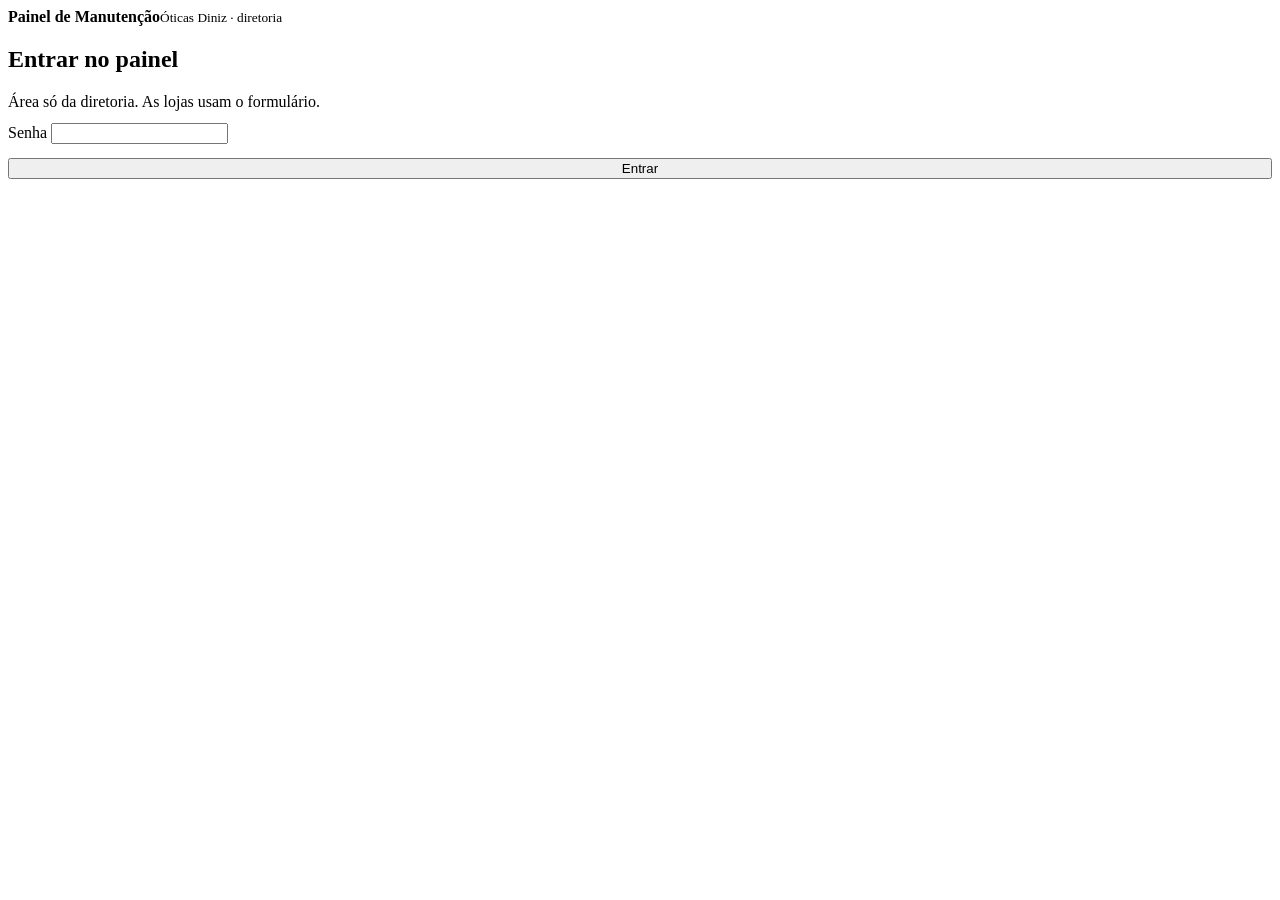
==== painel.html @ 64fb6c99 "Formulário das lojas, painel e Apps Script (parte 1)" ====
<!doctype html>
<html lang="pt-BR">
<head>
<meta charset="utf-8">
<meta name="viewport" content="width=device-width, initial-scale=1, viewport-fit=cover">
<meta name="theme-color" content="#C2151C">
<meta name="robots" content="noindex">
<title>Painel de Manutenção</title>
<link rel="icon" href="data:image/svg+xml,%3Csvg xmlns='http://www.w3.org/2000/svg' viewBox='0 0 24 24'%3E%3Crect width='24' height='24' rx='6' fill='%23C2151C'/%3E%3Cpath d='M14.5 6.2a3.6 3.6 0 0 0-4.6 4.6L5 15.7a1.6 1.6 0 0 0 2.3 2.3l4.9-4.9a3.6 3.6 0 0 0 4.6-4.6l-2.2 2.2-2-.3-.3-2z' fill='none' stroke='white' stroke-width='1.9' stroke-linecap='round' stroke-linejoin='round'/%3E%3C/svg%3E">
<link rel="preconnect" href="https://fonts.googleapis.com">
<link rel="preconnect" href="https://fonts.gstatic.com" crossorigin>
<link rel="stylesheet" href="https://fonts.googleapis.com/css2?family=Archivo:wght@600;700&family=IBM+Plex+Mono:wght@400;500&family=IBM+Plex+Sans:wght@400;500;600;700&display=swap">
<link rel="stylesheet" href="css/estilo.css">
</head>
<body>

<header class="topo">
  <span id="logo"></span>
  <div><b>Painel de Manutenção</b><small>Óticas Diniz · diretoria</small></div>
  <div class="acoes" id="acoesTopo" hidden>
    <button type="button" id="btAtualizar">Atualizar</button>
    <button type="button" id="btSair">Sair</button>
  </div>
</header>

<section class="login" id="telaLogin">
  <div class="card">
    <h1>Entrar no painel</h1>
    <p class="muted small" style="margin:0 0 12px">Área só da diretoria. As lojas usam o formulário.</p>
    <form id="fLogin">
      <label class="rot" for="senha">Senha</label>
      <input type="password" id="senha" autocomplete="current-password" required>
      <button class="btn pri" style="width:100%;margin-top:14px" type="submit" id="btEntrar">Entrar</button>
    </form>
  </div>
</section>

<main class="painel" id="telaPainel" hidden>
  <div class="kpis" id="kpis"></div>

  <div class="filtros">
    <select id="fStatus" aria-label="Status">
      <option value="pendentes">Não resolvidos</option>
      <option value="Aberto">Só abertos</option>
      <option value="Enviado">Só enviados ao profissional</option>
      <option value="Resolvido">Só resolvidos</option>
      <option value="">Todos</option>
    </select>
    <select id="fUrg" aria-label="Urgência">
      <option value="">Qualquer urgência</option>
    </select>
    <input type="search" id="fBusca" placeholder="Buscar na descrição, local ou nome">
    <button class="btn sm" type="button" id="btLinkForm" title="Copia o link para mandar no grupo das lojas">Copiar link do formulário</button>
    <a class="btn sm" id="lnPlanilha" target="_blank" rel="noopener" hidden>Abrir planilha</a>
    <a class="btn sm" id="lnPasta" target="_blank" rel="noopener" hidden>Pasta de fotos</a>
  </div>

  <div class="abas" role="tablist">
    <button class="aba" role="tab" aria-selected="true" data-aba="cat">Por categoria</button>
    <button class="aba" role="tab" aria-selected="false" data-aba="loja">Por loja</button>
  </div>

  <div class="layout">
    <nav class="lista-lado" id="lado" aria-label="Lista"></nav>
    <section id="conteudo"></section>
  </div>
</main>

<div id="impressao"></div>

<script src="js/dados.js"></script>
<script src="js/comum.js"></script>
<script src="js/painel.js"></script>
</body>
</html>
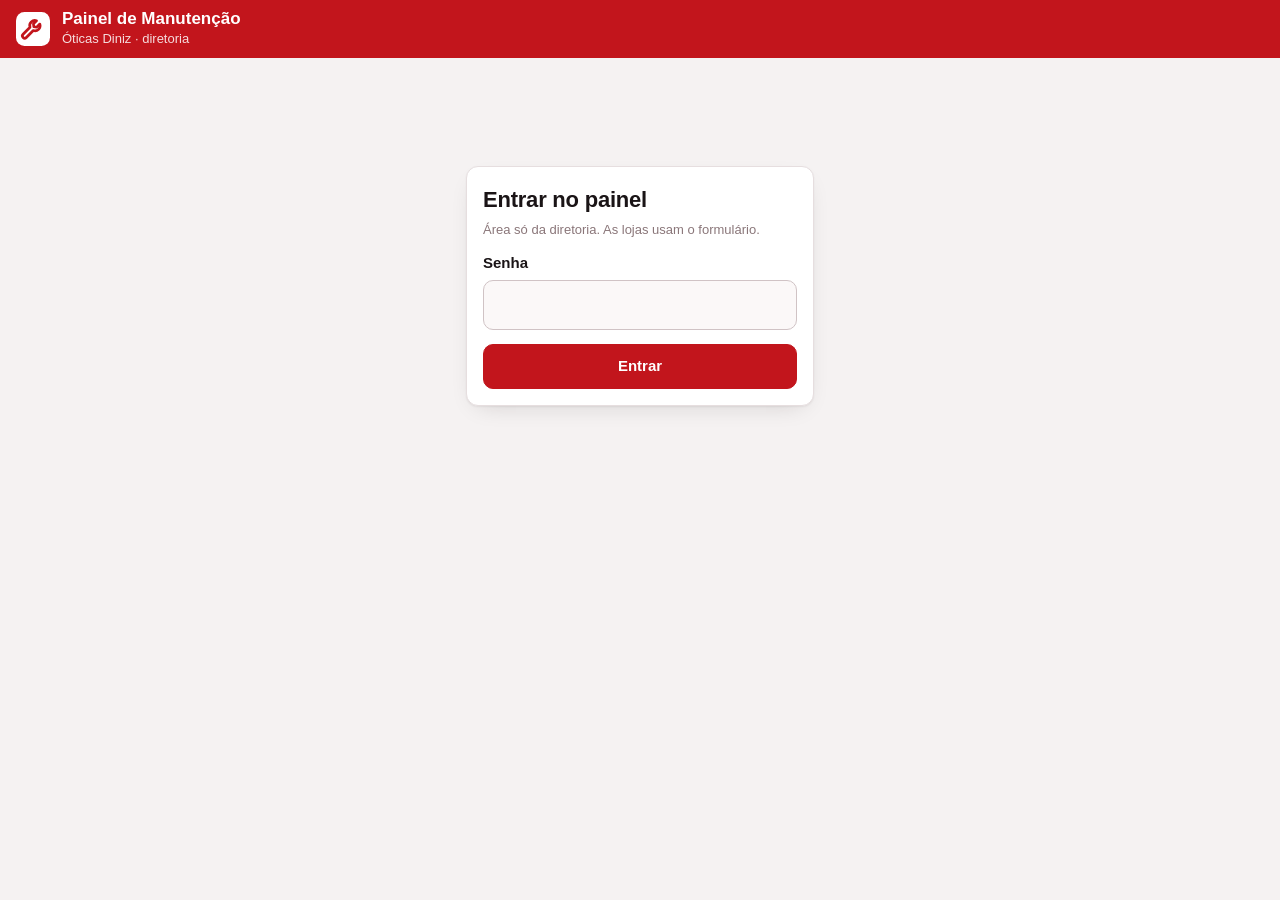
==== commit 140cc8be: "Estilo do botão Excluir" ====
--- a/painel.html
+++ b/painel.html
@@ -11,6 +11,14 @@
 <link rel="preconnect" href="https://fonts.gstatic.com" crossorigin>
 <link rel="stylesheet" href="https://fonts.googleapis.com/css2?family=Archivo:wght@600;700&family=IBM+Plex+Mono:wght@400;500&family=IBM+Plex+Sans:wght@400;500;600;700&display=swap">
 <link rel="stylesheet" href="css/estilo.css">
+<style>
+/* botão de excluir pedido */
+.rodape-pedido{display:flex;justify-content:space-between;align-items:center;gap:8px;margin-top:8px}
+.rodape-pedido .id{font-family:var(--mono);font-size:11px;color:var(--muted)}
+.bt-excluir{background:none;border:1px solid transparent;border-radius:8px;color:var(--muted);font-size:13px;padding:4px 8px;cursor:pointer}
+.bt-excluir:hover{color:var(--accent);border-color:var(--accent);background:var(--accent-soft)}
+.bt-excluir:disabled{opacity:.6;cursor:default}
+</style>
 </head>
 <body>
 
--- a/css/estilo.css
+++ b/css/estilo.css
@@ -0,0 +1,242 @@
+/* Manutenção das Lojas · Óticas Diniz · estilo compartilhado */
+:root{
+  --ground:#F5F2F2;
+  --surface:#FFFFFF;
+  --surface-2:#FBF8F8;
+  --ink:#1A1416;
+  --ink-2:#59484B;
+  --muted:#8A7679;
+  --line:#E6DEDF;
+  --line-strong:#D0C3C5;
+  --accent:#C2151C;
+  --accent-soft:#FBE8E8;
+  --accent-ink:#8E0F15;
+  --ok:#2F7D46;
+  --ok-soft:#E3F2E7;
+  --warn:#A8600B;
+  --warn-soft:#FBEFDC;
+  --info:#2F5E8C;
+  --info-soft:#E3EDF7;
+  --shadow:0 1px 2px rgba(26,20,22,.06), 0 8px 24px -12px rgba(26,20,22,.2);
+  --radius:12px;
+  --sans:"IBM Plex Sans",-apple-system,BlinkMacSystemFont,"Segoe UI",Roboto,sans-serif;
+  --display:"Archivo","IBM Plex Sans",-apple-system,sans-serif;
+  --mono:"IBM Plex Mono",ui-monospace,"SF Mono",Menlo,monospace;
+  color-scheme:light;
+}
+@media (prefers-color-scheme:dark){
+  :root:not([data-theme="light"]){
+    --ground:#161112; --surface:#1E1819; --surface-2:#251E20;
+    --ink:#F0E8E9; --ink-2:#C4B3B6; --muted:#9A8A8D;
+    --line:#332A2C; --line-strong:#473A3D;
+    --accent:#EE5A5F; --accent-soft:#3A1A1C; --accent-ink:#FFB6B9;
+    --ok:#5EB477; --ok-soft:#1C2F22; --warn:#D79A46; --warn-soft:#33270F;
+    --info:#7FAEDB; --info-soft:#18273A;
+    --shadow:0 1px 2px rgba(0,0,0,.4), 0 10px 28px -14px rgba(0,0,0,.7);
+    color-scheme:dark;
+  }
+}
+:root[data-theme="dark"]{
+  --ground:#161112; --surface:#1E1819; --surface-2:#251E20;
+  --ink:#F0E8E9; --ink-2:#C4B3B6; --muted:#9A8A8D;
+  --line:#332A2C; --line-strong:#473A3D;
+  --accent:#EE5A5F; --accent-soft:#3A1A1C; --accent-ink:#FFB6B9;
+  --ok:#5EB477; --ok-soft:#1C2F22; --warn:#D79A46; --warn-soft:#33270F;
+  --info:#7FAEDB; --info-soft:#18273A;
+  --shadow:0 1px 2px rgba(0,0,0,.4), 0 10px 28px -14px rgba(0,0,0,.7);
+  color-scheme:dark;
+}
+
+*{box-sizing:border-box}
+html,body{margin:0}
+body{background:var(--ground);color:var(--ink);font-family:var(--sans);font-size:16px;line-height:1.5;-webkit-font-smoothing:antialiased;-webkit-text-size-adjust:100%}
+h1,h2,h3{font-family:var(--display);margin:0;letter-spacing:-.01em;text-wrap:balance}
+button,input,select,textarea{font:inherit;color:inherit}
+img{max-width:100%;display:block}
+[hidden]{display:none!important}
+:focus-visible{outline:2px solid var(--accent);outline-offset:2px}
+.muted{color:var(--muted)}
+.small{font-size:13px}
+
+/* ---------- topo ---------- */
+.topo{position:sticky;top:0;z-index:30;background:var(--accent);color:#fff;padding:10px 16px;display:flex;align-items:center;gap:12px}
+.topo .logo{width:34px;height:34px;flex:none}
+.topo b{display:block;font-family:var(--display);font-size:17px;line-height:1.1}
+.topo small{display:block;opacity:.85;font-size:13px}
+.topo .acoes{margin-left:auto;display:flex;gap:8px}
+.topo .acoes button{background:rgba(255,255,255,.16);border:1px solid rgba(255,255,255,.3);color:#fff;border-radius:999px;padding:6px 12px;font-size:14px;cursor:pointer}
+.topo .acoes button:hover{background:rgba(255,255,255,.26)}
+
+/* ---------- blocos ---------- */
+.card{background:var(--surface);border:1px solid var(--line);border-radius:var(--radius);box-shadow:var(--shadow);padding:16px}
+label.rot,.rot{display:block;font-weight:600;font-size:15px;margin:14px 0 6px}
+label.rot:first-child,.rot:first-child{margin-top:0}
+.req{color:var(--accent)}
+input[type=text],input[type=password],input[type=search],select,textarea{
+  width:100%;background:var(--surface-2);border:1px solid var(--line-strong);border-radius:10px;padding:12px 12px;font-size:16px;
+}
+textarea{min-height:96px;resize:vertical;line-height:1.45}
+input:focus,select:focus,textarea:focus{border-color:var(--accent);outline:none;box-shadow:0 0 0 3px var(--accent-soft)}
+.erro-campo{border-color:var(--accent)!important;box-shadow:0 0 0 3px var(--accent-soft)}
+.dica{font-size:13px;color:var(--muted);margin:6px 0 0}
+
+.btn{display:inline-flex;align-items:center;justify-content:center;gap:6px;border:1px solid var(--line-strong);background:var(--surface);border-radius:10px;padding:10px 14px;font-weight:600;cursor:pointer;font-size:15px;text-decoration:none;color:var(--ink)}
+.btn:hover{border-color:var(--accent);color:var(--accent)}
+.btn.pri{background:var(--accent);border-color:var(--accent);color:#fff}
+.btn.pri:hover{filter:brightness(1.08);color:#fff}
+.btn.sm{padding:6px 10px;font-size:13px;border-radius:8px}
+.btn:disabled{opacity:.55;cursor:default}
+
+/* ---------- toast ---------- */
+#toast{position:fixed;left:50%;bottom:96px;transform:translateX(-50%) translateY(20px);background:var(--ink);color:var(--surface);padding:10px 16px;border-radius:10px;font-size:14px;opacity:0;pointer-events:none;transition:.25s;z-index:100;max-width:calc(100% - 32px);text-align:center}
+#toast.on{opacity:1;transform:translateX(-50%) translateY(0)}
+#toast.erro{background:var(--accent)}
+
+/* =====================================================================
+   FORMULÁRIO (index.html)
+   ===================================================================== */
+.form-wrap{max-width:640px;margin:0 auto;padding:16px 16px 120px}
+.intro{margin:8px 2px 16px}
+.intro h1{font-size:24px;line-height:1.2}
+.intro p{margin:6px 0 0;color:var(--ink-2)}
+.passo{font-size:12px;font-weight:700;letter-spacing:.06em;text-transform:uppercase;color:var(--accent);margin:22px 2px 8px}
+
+.tudo-ok{display:flex;gap:12px;align-items:flex-start;margin:14px 0 0;padding:14px 16px;border-radius:var(--radius);border:1px dashed var(--line-strong);background:var(--surface);cursor:pointer}
+.tudo-ok input{width:22px;height:22px;margin:1px 0 0;accent-color:var(--ok);flex:none}
+.tudo-ok.on{border-style:solid;border-color:var(--ok);background:var(--ok-soft)}
+
+.item{margin-top:14px;position:relative}
+.item-head{display:flex;align-items:center;justify-content:space-between;margin-bottom:6px}
+.item-head h2{font-size:18px}
+.item-head .rem{background:none;border:0;color:var(--muted);font-size:14px;cursor:pointer;padding:6px;text-decoration:underline}
+
+.cats{display:grid;grid-template-columns:repeat(2,minmax(0,1fr));gap:8px}
+@media (min-width:520px){.cats{grid-template-columns:repeat(3,minmax(0,1fr))}}
+.cat{display:flex;align-items:center;gap:8px;text-align:left;background:var(--surface-2);border:1.5px solid var(--line);border-radius:10px;padding:10px;cursor:pointer;min-height:52px;font-size:14px;line-height:1.2;font-weight:500}
+.cat .ic{font-size:22px;line-height:1;flex:none}
+.cat[aria-pressed="true"]{border-color:var(--accent);background:var(--accent-soft);color:var(--accent-ink);font-weight:700}
+.sug{display:inline-block;font-size:12px;font-weight:600;background:var(--info-soft);color:var(--info);border-radius:999px;padding:1px 8px;margin-left:6px;vertical-align:1px}
+
+.urg{display:grid;grid-template-columns:repeat(3,minmax(0,1fr));gap:8px}
+.urg button{background:var(--surface-2);border:1.5px solid var(--line);border-radius:10px;padding:10px 6px;cursor:pointer;font-weight:600;font-size:14px;line-height:1.2}
+.urg button small{display:block;font-weight:400;font-size:11.5px;color:var(--muted);margin-top:3px}
+.urg button[aria-pressed="true"]{border-color:var(--accent);background:var(--accent-soft);color:var(--accent-ink)}
+.urg button[data-u="Urgente"][aria-pressed="true"]{background:var(--accent);color:#fff;border-color:var(--accent)}
+.urg button[data-u="Urgente"][aria-pressed="true"] small{color:rgba(255,255,255,.85)}
+
+.fotos{display:flex;flex-wrap:wrap;gap:8px}
+.foto{position:relative;width:84px;height:84px;border-radius:10px;overflow:hidden;border:1px solid var(--line)}
+.foto img{width:100%;height:100%;object-fit:cover}
+.foto button{position:absolute;top:4px;right:4px;width:26px;height:26px;border-radius:50%;border:0;background:rgba(0,0,0,.65);color:#fff;font-size:15px;line-height:26px;padding:0;cursor:pointer}
+.add-foto{width:84px;height:84px;border-radius:10px;border:1.5px dashed var(--line-strong);display:flex;flex-direction:column;align-items:center;justify-content:center;gap:2px;font-size:12px;color:var(--ink-2);cursor:pointer;background:var(--surface-2);text-align:center}
+.add-foto .ic{font-size:24px}
+.add-foto.carregando{opacity:.6;pointer-events:none}
+
+.btn-add{width:100%;margin-top:14px;padding:14px;border:1.5px dashed var(--accent);background:transparent;color:var(--accent);border-radius:var(--radius);font-weight:700;font-size:16px;cursor:pointer}
+
+.barra-enviar{position:fixed;left:0;right:0;bottom:0;background:var(--surface);border-top:1px solid var(--line);padding:12px 16px calc(12px + env(safe-area-inset-bottom));z-index:20}
+.barra-enviar .in{max-width:640px;margin:0 auto}
+.barra-enviar button{width:100%;padding:15px;font-size:17px;border-radius:12px}
+.barra-enviar .prog{font-size:13px;color:var(--muted);text-align:center;margin-top:6px}
+
+.ok-tela{text-align:center;padding:40px 16px}
+.ok-tela .sel{width:72px;height:72px;border-radius:50%;background:var(--ok-soft);color:var(--ok);display:grid;place-items:center;margin:0 auto 16px}
+.ok-tela h1{font-size:24px}
+.ok-tela p{color:var(--ink-2)}
+.ok-tela ul{list-style:none;padding:0;margin:16px auto;max-width:380px;text-align:left}
+.ok-tela li{background:var(--surface);border:1px solid var(--line);border-radius:10px;padding:10px 12px;margin-bottom:8px;font-size:14px}
+.ok-tela li code{font-family:var(--mono);font-size:12px;color:var(--muted);float:right}
+
+/* =====================================================================
+   PAINEL (painel.html)
+   ===================================================================== */
+.painel{max-width:1200px;margin:0 auto;padding:16px}
+.login{max-width:380px;margin:12vh auto 0;padding:0 16px}
+.login h1{font-size:22px;margin-bottom:4px}
+
+.kpis{display:grid;grid-template-columns:repeat(2,minmax(0,1fr));gap:10px}
+@media (min-width:760px){.kpis{grid-template-columns:repeat(5,minmax(0,1fr))}}
+.kpi{background:var(--surface);border:1px solid var(--line);border-radius:var(--radius);padding:12px 14px}
+.kpi .k{font-size:12px;color:var(--muted);font-weight:600;text-transform:uppercase;letter-spacing:.04em}
+.kpi .v{font-family:var(--display);font-size:28px;font-weight:700;line-height:1.15;font-variant-numeric:tabular-nums}
+.kpi .n{font-size:12px;color:var(--muted)}
+.kpi.alerta .v{color:var(--accent)}
+
+.filtros{display:flex;flex-wrap:wrap;gap:8px;align-items:center;margin:16px 0 0}
+.filtros select,.filtros input{width:auto;padding:9px 10px;font-size:14px}
+.filtros input[type=search]{flex:1;min-width:160px}
+@media (max-width:640px){
+  .filtros select{flex:1 1 40%}
+  .filtros input[type=search]{flex:1 1 100%}
+  .filtros .btn{flex:1 1 auto}
+  .kpis .kpi:last-child{grid-column:1/-1}
+  .topo b{font-size:16px}
+}
+
+.abas{display:flex;gap:4px;border-bottom:1px solid var(--line);margin:16px 0 0;overflow-x:auto}
+.aba{background:none;border:0;border-bottom:3px solid transparent;padding:10px 14px;font-weight:600;color:var(--ink-2);cursor:pointer;white-space:nowrap;font-size:15px}
+.aba[aria-selected="true"]{color:var(--accent);border-bottom-color:var(--accent)}
+
+.layout{display:grid;gap:16px;margin-top:16px}
+@media (min-width:900px){.layout{grid-template-columns:260px minmax(0,1fr)}}
+.lista-lado{display:flex;gap:6px;overflow-x:auto;padding-bottom:4px}
+@media (min-width:900px){.lista-lado{flex-direction:column;overflow:visible;position:sticky;top:72px;align-self:start;max-height:calc(100vh - 90px);overflow-y:auto}}
+.lado-bt{display:flex;align-items:center;gap:8px;background:var(--surface);border:1px solid var(--line);border-radius:10px;padding:9px 12px;cursor:pointer;text-align:left;white-space:nowrap;font-size:14px}
+.lado-bt .ic{font-size:18px}
+.lado-bt .q{margin-left:auto;font-family:var(--mono);font-size:12px;background:var(--surface-2);border:1px solid var(--line);border-radius:999px;padding:0 8px;min-width:26px;text-align:center}
+.lado-bt .q.urg{background:var(--accent);border-color:var(--accent);color:#fff}
+.lado-bt[aria-selected="true"]{border-color:var(--accent);background:var(--accent-soft);color:var(--accent-ink);font-weight:600}
+.lado-bt.sem{opacity:.6}
+.lado-bt .tag{font-size:11px;color:var(--warn);font-weight:600}
+
+.cab-grupo{display:flex;flex-wrap:wrap;gap:10px;align-items:center;justify-content:space-between;margin-bottom:12px}
+.cab-grupo h2{font-size:22px;display:flex;align-items:center;gap:8px}
+.cab-grupo .exp{display:flex;flex-wrap:wrap;gap:6px}
+.sub{font-size:13px;font-weight:700;letter-spacing:.05em;text-transform:uppercase;color:var(--muted);margin:18px 0 8px;display:flex;align-items:center;gap:8px}
+.sub::after{content:"";flex:1;height:1px;background:var(--line)}
+
+.pedido{background:var(--surface);border:1px solid var(--line);border-left:4px solid var(--line-strong);border-radius:var(--radius);padding:12px 14px;margin-bottom:10px}
+.pedido.u-Urgente{border-left-color:var(--accent)}
+.pedido.u-Logo{border-left-color:var(--warn)}
+.pedido.st-Resolvido{opacity:.7}
+.pedido .meta{display:flex;flex-wrap:wrap;gap:6px 10px;align-items:center;font-size:13px;color:var(--muted)}
+.pedido .meta b{color:var(--ink)}
+.pedido .desc{margin:8px 0;white-space:pre-wrap;word-break:break-word}
+.chip{display:inline-flex;align-items:center;gap:4px;border-radius:999px;padding:1px 9px;font-size:12px;font-weight:600;background:var(--surface-2);border:1px solid var(--line);color:var(--ink-2)}
+.chip.Urgente{background:var(--accent);border-color:var(--accent);color:#fff}
+.chip.Logo{background:var(--warn-soft);border-color:transparent;color:var(--warn)}
+.chip.st-Aberto{background:var(--info-soft);border-color:transparent;color:var(--info)}
+.chip.st-Enviado{background:var(--warn-soft);border-color:transparent;color:var(--warn)}
+.chip.st-Resolvido{background:var(--ok-soft);border-color:transparent;color:var(--ok)}
+.thumbs{display:flex;flex-wrap:wrap;gap:6px;margin:6px 0}
+.thumbs a{width:76px;height:76px;border-radius:8px;overflow:hidden;border:1px solid var(--line);background:var(--surface-2)}
+.thumbs img{width:100%;height:100%;object-fit:cover}
+.controles{display:grid;grid-template-columns:1fr 1fr;gap:8px;margin-top:8px}
+@media (min-width:640px){.controles{grid-template-columns:150px 200px minmax(0,1fr)}}
+.controles select,.controles input{padding:7px 9px;font-size:13.5px;border-radius:8px}
+.controles .obs{grid-column:1/-1}
+@media (min-width:640px){.controles .obs{grid-column:auto}}
+.vazio{padding:32px 16px;text-align:center;color:var(--muted);background:var(--surface);border:1px dashed var(--line-strong);border-radius:var(--radius)}
+.ok-loja{background:var(--ok-soft);color:var(--ok);border-radius:10px;padding:10px 14px;font-size:14px;margin-bottom:10px}
+.carregando{padding:40px;text-align:center;color:var(--muted)}
+
+/* ---------- impressão (PDF) ---------- */
+#impressao{display:none}
+@media print{
+  @page{size:A4;margin:14mm 12mm}
+  body{background:#fff;color:#000;font-size:11pt}
+  body > *:not(#impressao){display:none!important}
+  #impressao{display:block}
+  #impressao h1{font-size:18pt;margin:0 0 2pt}
+  #impressao .cab{border-bottom:2pt solid #C2151C;padding-bottom:6pt;margin-bottom:10pt}
+  #impressao .cab p{margin:0;color:#555;font-size:10pt}
+  #impressao h2{font-size:13pt;margin:12pt 0 6pt;color:#C2151C;break-after:avoid}
+  #impressao .p{border:1px solid #ccc;border-left:4pt solid #999;border-radius:4pt;padding:6pt 8pt;margin-bottom:6pt;break-inside:avoid}
+  #impressao .p.u-Urgente{border-left-color:#C2151C}
+  #impressao .p.u-Logo{border-left-color:#C77A12}
+  #impressao .m{font-size:9pt;color:#555}
+  #impressao .d{margin:3pt 0;white-space:pre-wrap}
+  #impressao .f{display:flex;gap:4pt;flex-wrap:wrap;margin-top:4pt}
+  #impressao .f img{width:38mm;height:38mm;object-fit:cover;border-radius:3pt;border:1px solid #ddd}
+  #impressao .rod{margin-top:12pt;font-size:8.5pt;color:#777}
+}
